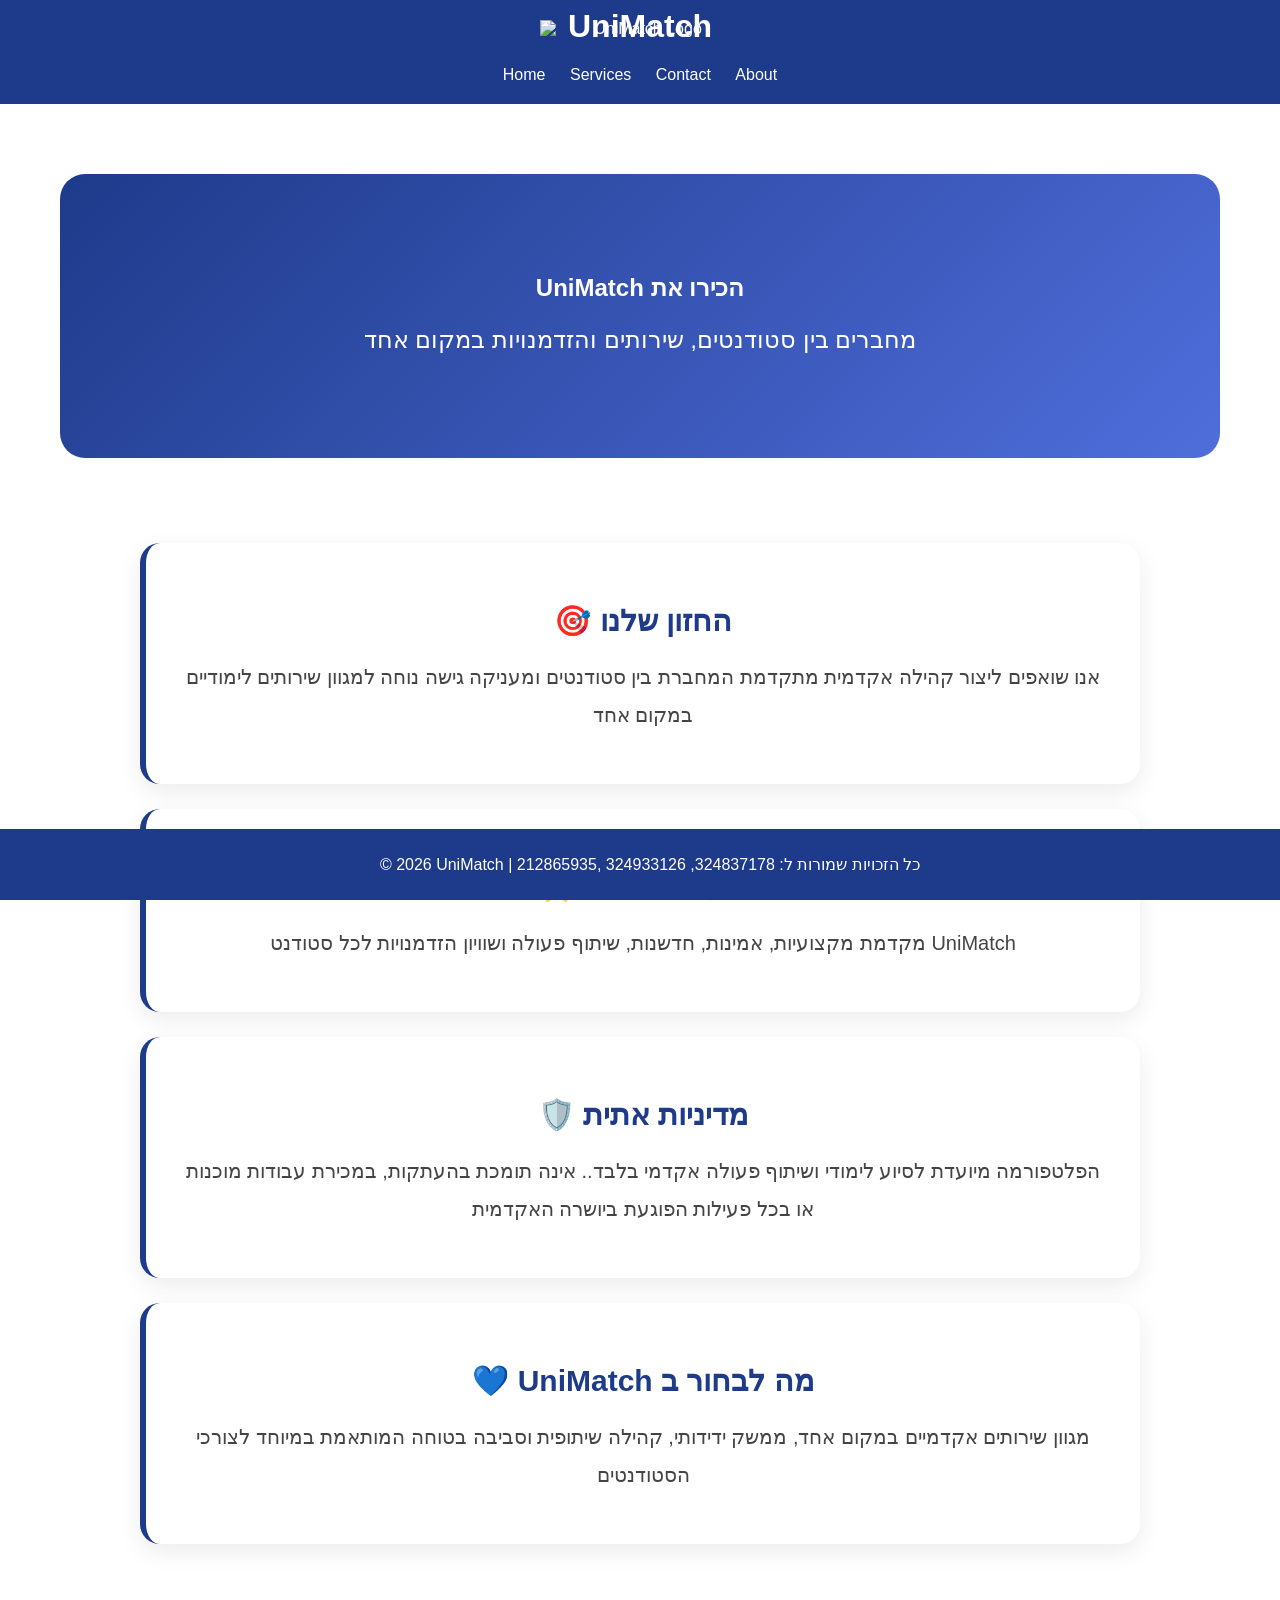
==== company.html @ b68f9da4 "Add files via upload" ====
<!DOCTYPE html>
<html lang="en">

<head>
    <meta charset="UTF-8">
    <title>company</title>
    <link rel="stylesheet" href="style.css">
</head>

<body>

    <header>
        <img src="images/logo1.PNG" alt="UniMatch Logo" class="logo">
        <h1>UniMatch</h1>

        <nav>
            <a href="index.html">Home</a>
        <a href="services.html">Services</a>
        <a href="contact.html">Contact</a>
        <a href="company.html">About</a>
        </nav>
    </header>

    <main>

    <section class="hero-company">
        <h2>UniMatch הכירו את </h2>
        <p>
         מחברים בין סטודנטים, שירותים והזדמנויות במקום אחד
        </p>
    </section>

    <section class="company-content">

        <div class="company-item">
            <h3>🎯 החזון שלנו</h3>
            <p>
                אנו שואפים ליצור קהילה אקדמית מתקדמת המחברת בין סטודנטים ומעניקה גישה נוחה למגוון שירותים לימודיים במקום אחד
            </p>
        </div>

        <div class="company-item">
            <h3>⭐ הערכים שלנו</h3>
            <p>
                מקדמת מקצועיות, אמינות, חדשנות, שיתוף פעולה ושוויון הזדמנויות לכל סטודנט UniMatch 
            </p>
        </div>

        <div class="company-item">
            <h3>🛡️ מדיניות אתית</h3>
            <p>
הפלטפורמה מיועדת לסיוע לימודי ושיתוף פעולה אקדמי בלבד..  אינה תומכת בהעתקות, במכירת עבודות מוכנות או בכל פעילות הפוגעת ביושרה האקדמית            </p>
        </div>

        <div class="company-item">
            <h3>💙  UniMatch מה לבחור ב  </h3>
            <p>
                מגוון שירותים אקדמיים במקום אחד, ממשק ידידותי, קהילה שיתופית וסביבה בטוחה המותאמת במיוחד לצורכי הסטודנטים
            </p>
        </div>

    </section>

</main>

    <footer>
            <p>© 2026 UniMatch | כל הזכויות שמורות ל: 324837178, 324933126 ,212865935</p>
    </footer>

</body>

</html>
---- style.css ----
body{
    font-family: Arial, sans-serif;
    margin: 0;
    padding: 0;
    text-align: center;
}

header{
    background-color: #1e3a8a;
    color: white;
    text-align: center;
    padding: 20px;
}

.logo{
    width: 200px;
    display: block;
    margin: 0 auto -30px auto;
}

h1{
    margin-top: 0;
    margin-bottom: 20;
}

nav a{
    color: white;
    text-decoration: none;
    margin: 10px;
}

main{
    padding: 30px;
}

footer{
    background-color: #1e3a8a;
    color: white;
    padding: 10px;
    position: fixed;
    bottom: 0;
    width: 100%;
}

.hero{
    background-color: #f1f5ff;
    padding: 60px 20px;
}

.hero h2{
    color: #1e3a8a;
    font-size: 32px;
}

.hero p{
    max-width: 700px;
    margin: 20px auto;
    font-size: 17px;
    line-height: 1.7;
}

.button{
    background-color:#1e3a8a;
    color:white;
    padding:12px 25px;
    text-decoration:none;
    border-radius:8px;
    display:inline-block;
    margin:25px auto 0 auto;
}
.cards{
    display: flex;
    justify-content: center;
    gap: 20px;
    flex-wrap: wrap;
}

.card{
    width: 250px;
    background-color: white;
    padding: 20px;
    border: 1px solid #ddd;
    border-radius: 12px;
}

.card h3{
    color: #1e3a8a;
}

.cards{
    display:flex;
    justify-content:center;
    gap:20px;
    flex-wrap:wrap;
}

.card{
    width:250px;
    background:white;
    padding:20px;
    border:1px solid #ddd;
    border-radius:12px;
}

.card img{
    width:100px;
    height:100px;
    object-fit:contain;
    margin-bottom:15px;
}

.card h3{
    color:#1e3a8a;
}

.company-section{
    max-width: 900px;
    margin: auto;
    padding: 40px 20px;
    line-height: 1.8;
    font-size: 20px;
}

.company-section h2{
    color: #1e3a8a;
    font-size: 36px;
}

.company-section h3{
    color: #1e3a8a;
    margin-top: 30px;
}

.services-container{
    display:grid;
    grid-template-columns: repeat(3, 1fr);
    gap:30px;
    max-width:1000px;
    margin:auto;
    padding:40px;
}

.services-container{
    display:grid;
    grid-template-columns: repeat(3, 1fr);
    gap:30px;
    max-width:1100px;
    margin:auto;
    padding:40px;
}

.service-card{
    background:white;
    border-radius:20px;
    padding:25px;
    text-align:center;
    box-shadow:0 8px 20px rgba(0,0,0,0.1);
    transition:0.3s;
}

.service-card:hover{
    transform:translateY(-8px);
}

.service-card img{
    width:150px;
    height:150px;
    object-fit:contain;
    margin-bottom:15px;
}

.service-card h3{
    color:#1e3a8a;
}

.premium-btn{
    background-color:#1e3a8a;
    color:white;
    padding:15px 30px;
    border-radius:10px;
    text-decoration:none;
    font-size:20px;
    font-weight:bold;
    display:inline-block;
    margin-top:20px;
    transition:0.3s;
}

.premium-btn:hover{
    background-color:#334fc7;
    transform:scale(1.05);
}
.contact-section{
    max-width:700px;
    margin:50px auto;
    padding:40px;
    background:#f8fafc;
    border-radius:25px;
    box-shadow:0 10px 30px rgba(0,0,0,0.08);
}

.contact-section h2{
    color:#1e3a8a;
    font-size:36px;
}

.contact-section p{
    font-size:18px;
    line-height:1.7;
}

.contact-form{
    display:flex;
    flex-direction:column;
    gap:18px;
    margin-top:25px;
}

.contact-form input,
.contact-form textarea{
    padding:16px 20px;
    border:none;
    border-radius:15px;
    background:white;
    box-shadow:0 5px 15px rgba(0,0,0,0.08);
    font-size:16px;
    transition:0.3s;
}

.contact-form input:focus,
.contact-form textarea:focus{
    outline:none;
    box-shadow:0 5px 20px rgba(30,58,138,0.25);
    transform:translateY(-2px);
}

.contact-form button{
    background:#1e3a8a;
    color:white;
    border:none;
    padding:15px;
    border-radius:15px;
    font-size:18px;
    cursor:pointer;
    transition:0.3s;
}

.contact-form button:hover{
    background:#334fc7;
    transform:translateY(-3px);
}

.hero-company{
    background: linear-gradient(135deg,#1e3a8a,#4f6edb);
    color: white;
    text-align: center;
    padding: 80px 30px;
    border-radius: 25px;
    margin: 40px auto;
    max-width: 1100px;
}

.company-section h2{
    color:#1e3a8a;
    font-size:48px;
    text-align:center;
    margin-bottom:40px;
}

.hero-company p{
    font-size: 24px;
}

.company-content{
    max-width: 1000px;
    margin: auto;
    padding: 20px;
}

.company-item{
    background: white;
    padding: 30px;
    margin: 25px 0;
    border-left: 6px solid #1e3a8a;
    border-radius: 20px;
    box-shadow: 0 8px 25px rgba(0,0,0,0.08);
    transition: 0.3s;
}

.company-item:hover{
    transform: translateY(-8px);
    box-shadow: 0 15px 35px rgba(0,0,0,0.12);
}

.company-item h3{
    color: #1e3a8a;
    font-size: 30px;
    margin-bottom: 15px;
}

.company-item p{
    font-size: 20px;
    line-height: 1.9;
    color: #444;
}
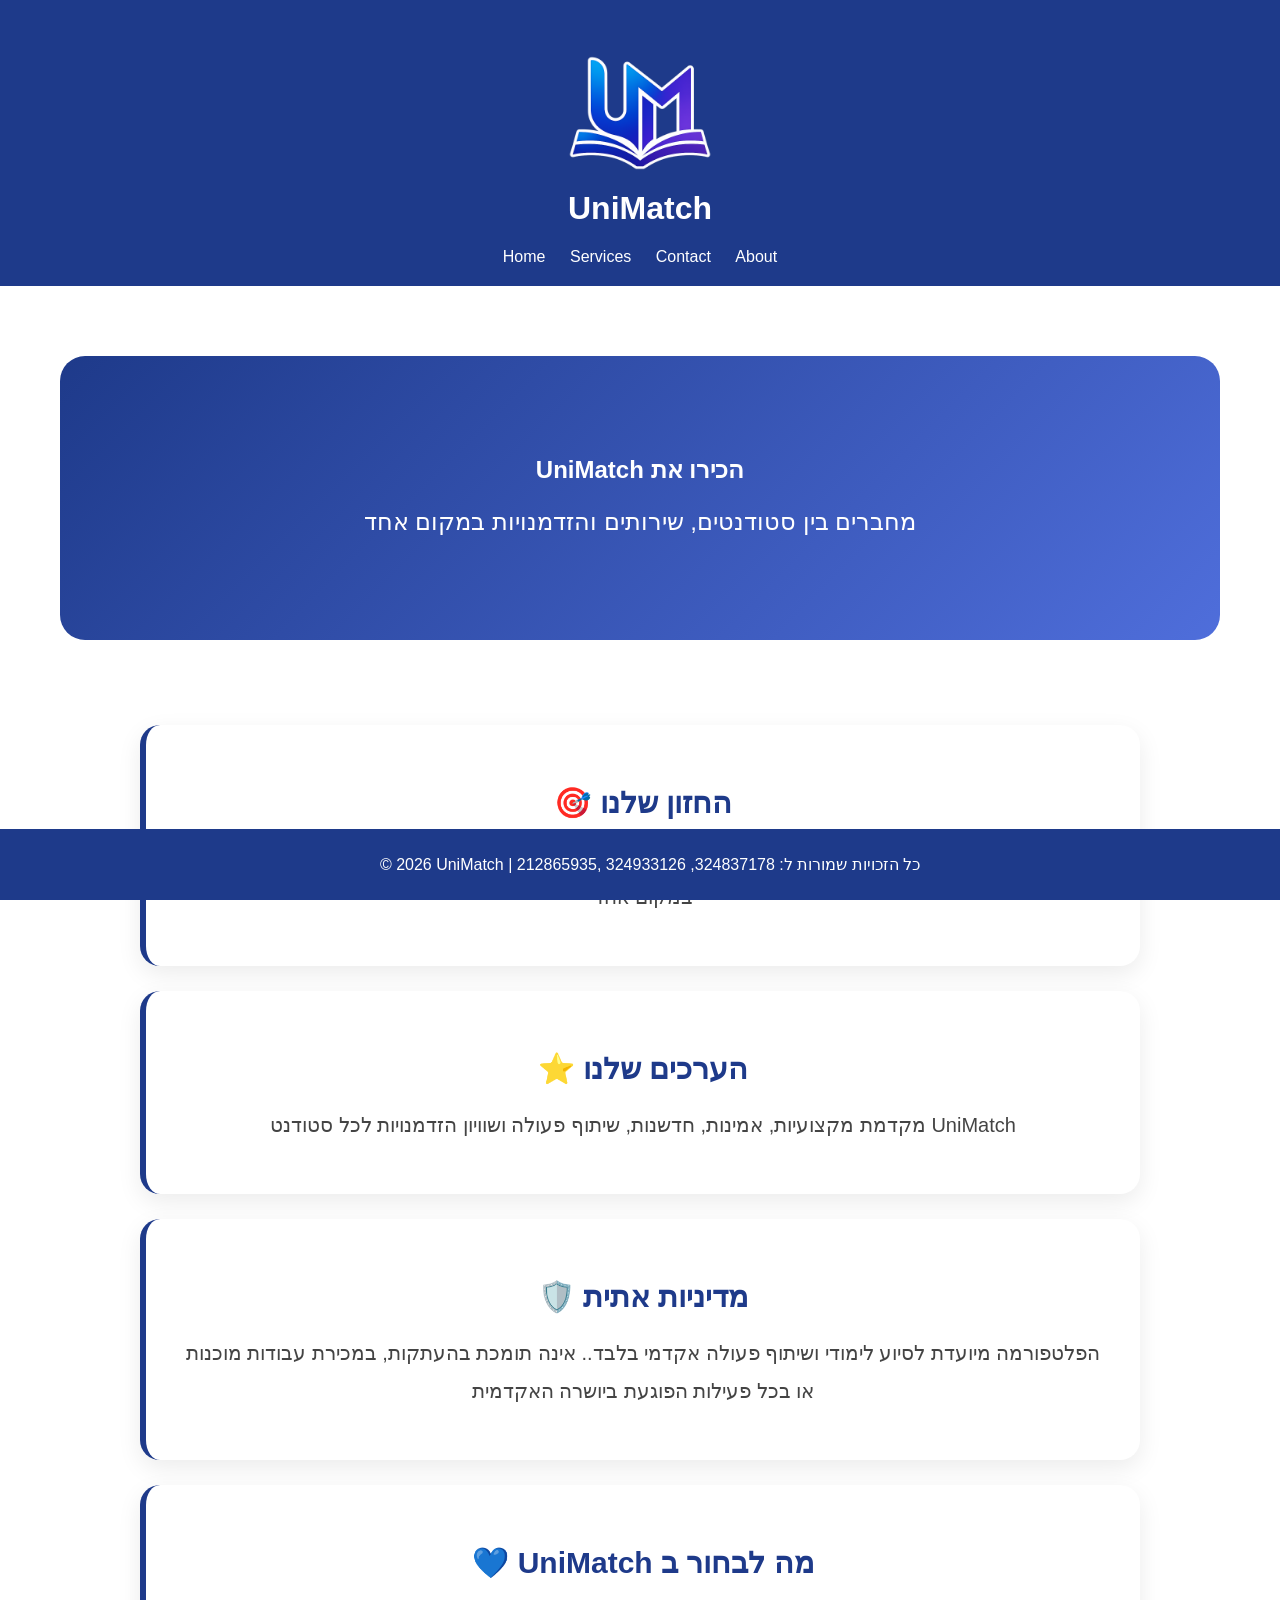
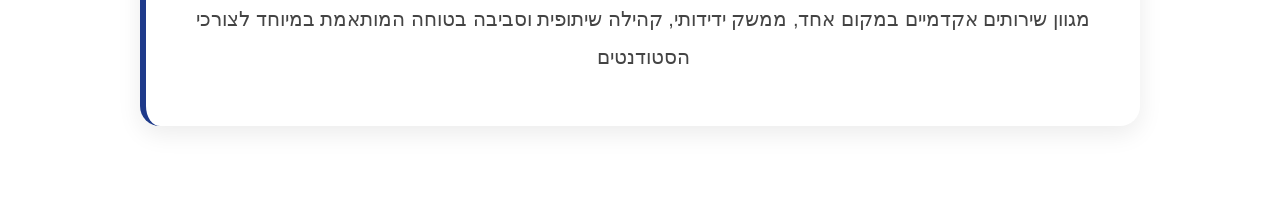
==== commit d604372a: "Update company.html" ====
--- a/company.html
+++ b/company.html
@@ -10,7 +10,7 @@
 <body>
 
     <header>
-        <img src="images/logo1.PNG" alt="UniMatch Logo" class="logo">
+        <img src="logo1.PNG" alt="UniMatch Logo" class="logo">
         <h1>UniMatch</h1>
 
         <nav>
@@ -69,4 +69,4 @@
 
 </body>
 
-</html>+</html>
